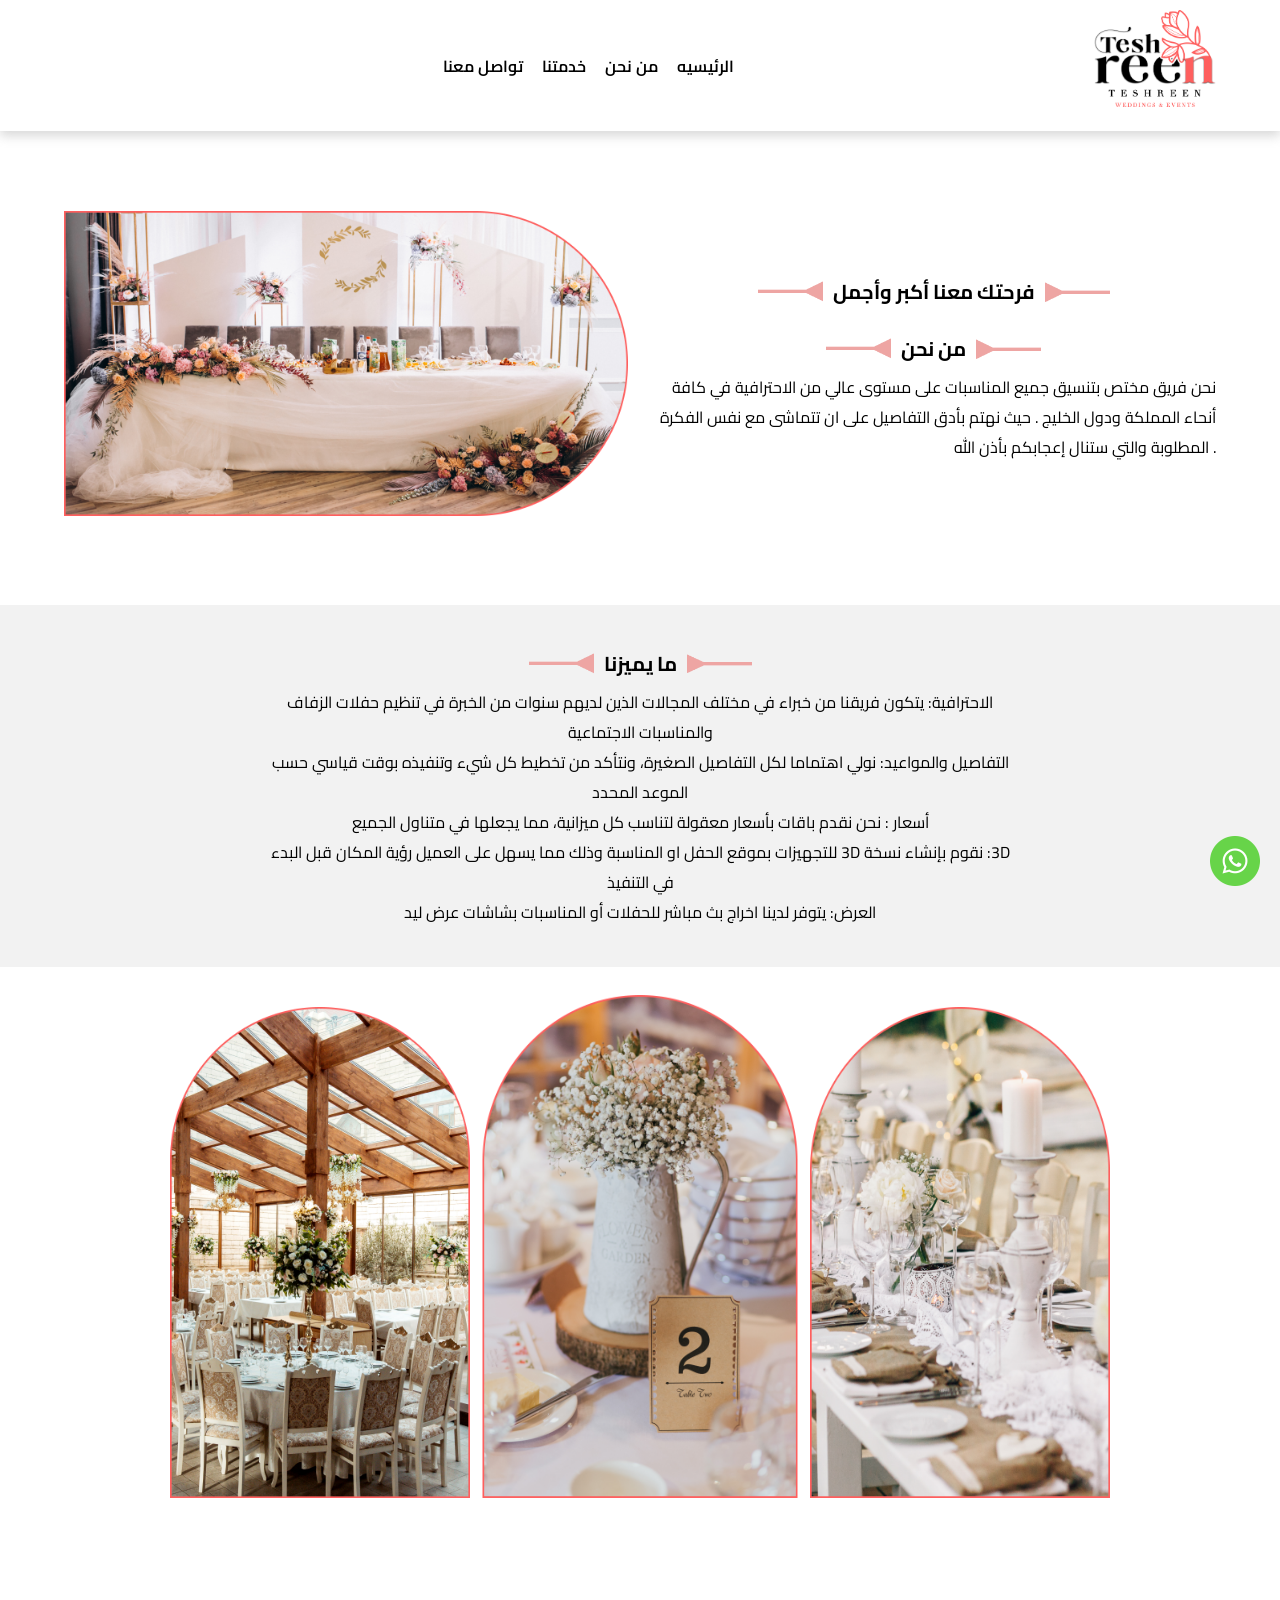
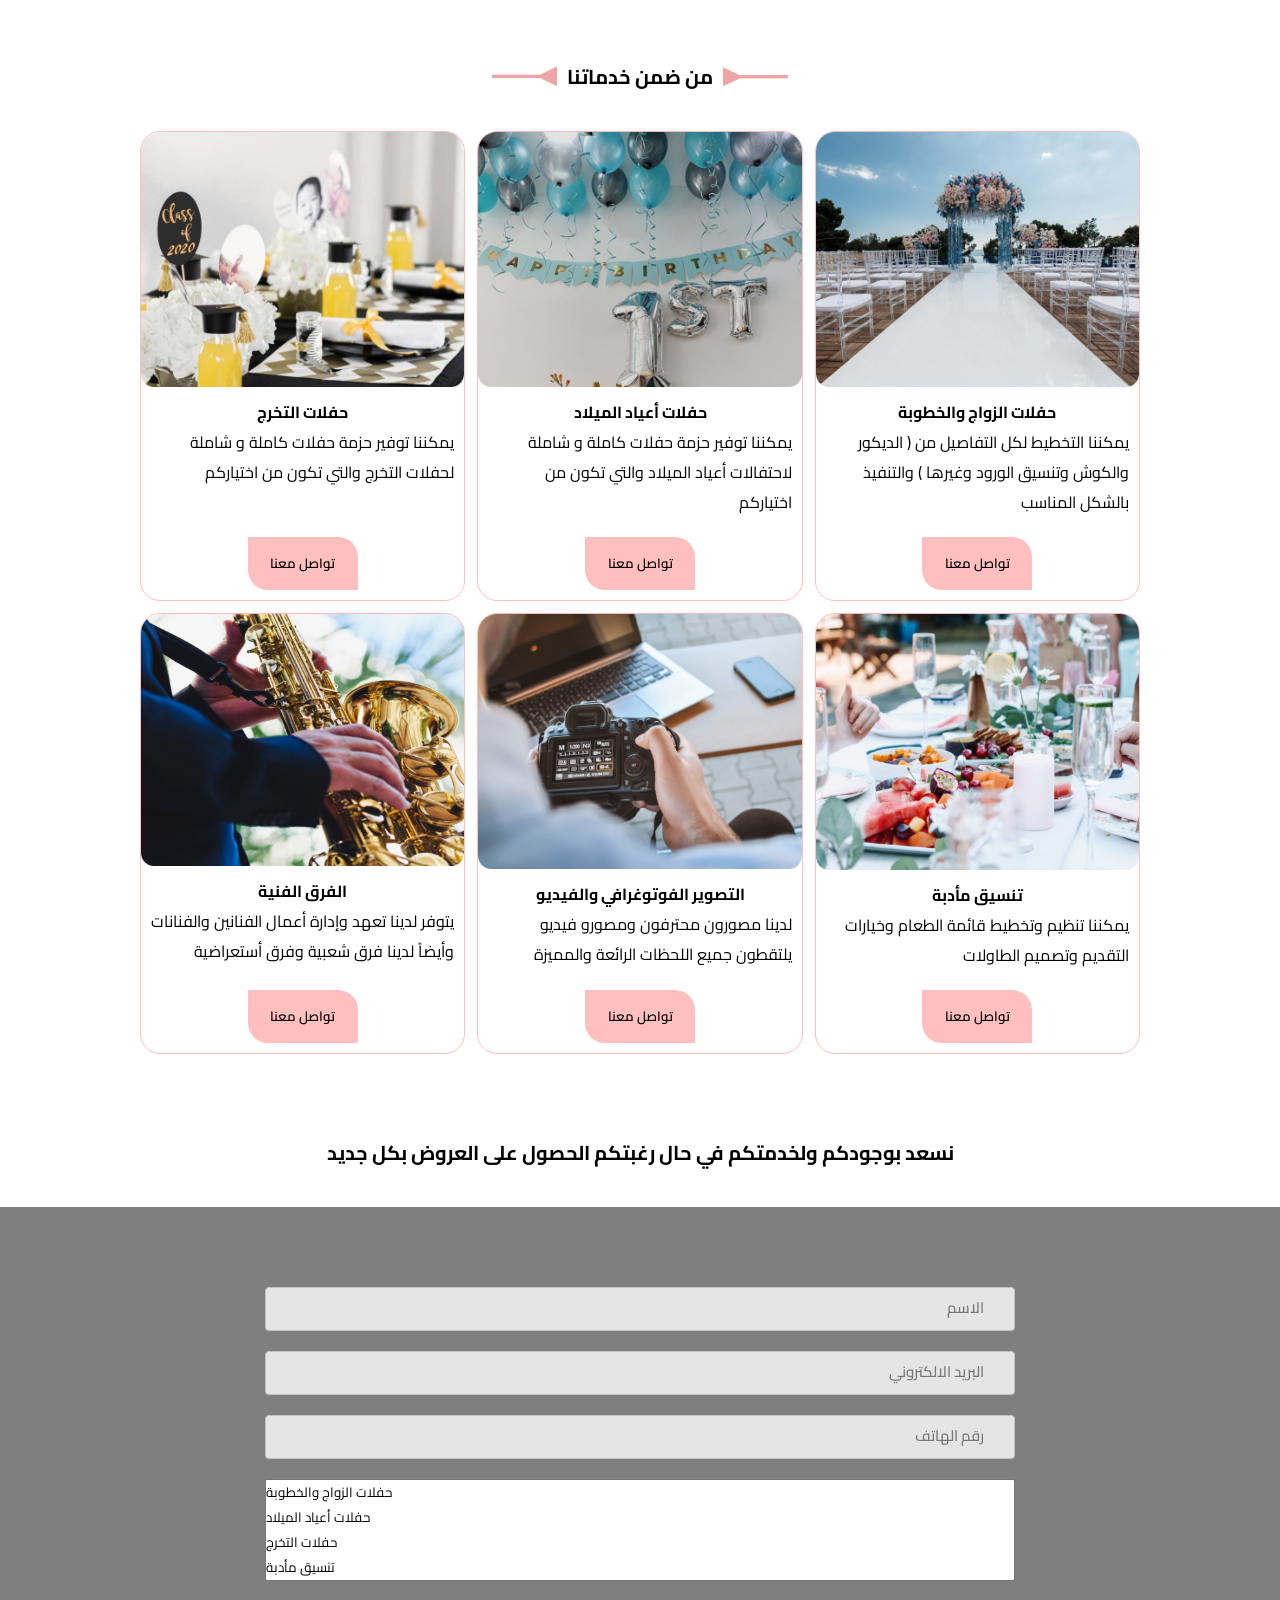
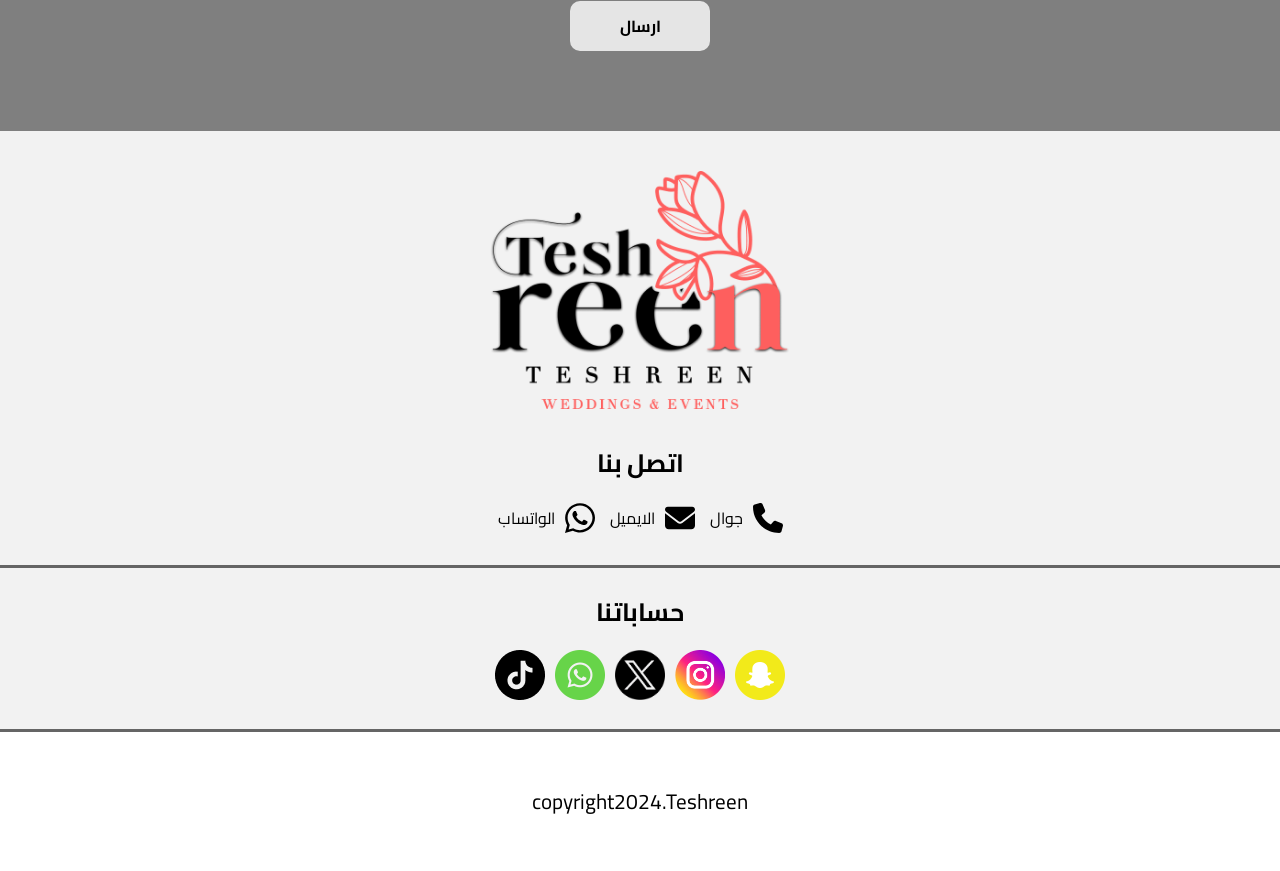
==== index.html @ e70caaf8 "Add files via upload" ====
<!DOCTYPE html>
<html lang="en">
  <head>
    <meta charset="UTF-8" />
    <meta name="viewport" content="width=device-width, initial-scale=1.0" />
    <title>تشرين</title>
    <link rel="stylesheet" href="./assets/css/styles.css" />
    <script
      src="https://code.jquery.com/jquery-3.6.0.min.js"
      integrity="sha256-/xUj+3OJU5yExlq6GSYGSHk7tPXikynS7ogEvDej/m4="
      crossorigin="anonymous"
    ></script>
    <script src="./assets/js/script.js " defer></script>
    <meta
      name="description"
      content="نحن فريق مختص بتنسيق المناسبات في كافة أنحاء المملكة ودول الخليج. نقدم خدمات مثل حفلات الزواج، أعياد الميلاد، حفلات التخرج، التصوير الاحترافي، والفرق الفنية. فرحتك معنا أكبر وأجمل."
    />
    <meta
      name="keywords"
      content="تنسيق مناسبات, حفلات زواج, أعياد الميلاد, حفلات التخرج, تنسيق مأدبة, تصوير فوتوغرافي, فرق فنية, مناسبات احترافية, السعودية, الخليج"
    />
    <meta name="author" content="Teshreen" />
    <meta name="robots" content="index, follow" />
    <link rel="icon" type="image/x-icon" href="assets/images/favicon.png" />
    <link
      rel="stylesheet"
      href="https://cdnjs.cloudflare.com/ajax/libs/font-awesome/6.7.1/css/all.min.css"
      integrity="sha512-5Hs3dF2AEPkpNAR7UiOHba+lRSJNeM2ECkwxUIxC1Q/FLycGTbNapWXB4tP889k5T5Ju8fs4b1P5z/iB4nMfSQ=="
      crossorigin="anonymous"
      referrerpolicy="no-referrer"
    />
  </head>
  <body>
    <div class="whats-icon">
      <a href="https://wa.me/+966503300942" target="_blank">
        <img src="./assets/images/whatsapp.png" />
      </a>
    </div>
    <nav class="navbar">
      <div class="navbar-container container">
        <div class="nav-btn">
          <div class="hamburger-lines">
            <span class="line line1"></span>
            <span class="line line2"></span>
            <span class="line line3"></span>
          </div>
        </div>
        <ul class="menu-items">
          <li><a href="#">الرئيسيه</a></li>
          <li><a href="#">من نحن</a></li>
          <li><a href="#">خدمتنا</a></li>
          <li><a href="#">تواصل معنا</a></li>
        </ul>

        <h1 class="logo"><img src="./assets/images/logo.png" /></h1>
      </div>
    </nav>
    <div class="home-div container">
      <div>
        <img src="./assets/images/Home.png" />
      </div>
      <div>
        <h3 class="title text-center" style="margin-bottom: 20px">
          <img class="right-arrow" src="./assets/images/Line 7.png" />
          فرحتك معنا أكبر وأجمل
          <img class="left-arrow" src="./assets/images/Line 7.png" />
        </h3>
        <h3 class="title text-center" style="margin-bottom: 5px">
          <img class="right-arrow" src="./assets/images/Line 7.png" />
          من نحن
          <img class="left-arrow" src="./assets/images/Line 7.png" />
        </h3>
        <p>
          نحن فريق مختص بتنسيق جميع المناسبات على مستوى عالي من الاحترافية في
          كافة أنحاء المملكة ودول الخليج . حيث نهتم بأدق التفاصيل على ان تتماشى
          مع نفس الفكرة المطلوبة والتي ستنال إعجابكم بأذن الله .
        </p>
      </div>
    </div>
    <div
      style="
        background-color: rgb(242, 242, 242);
        margin-bottom: 40px;
        padding-block: 20px !important;
      "
    >
      <div class="container" style="padding-block: 20px !important">
        <h3 class="title text-center" style="margin-bottom: 5px">
          <img class="right-arrow" src="./assets/images/Line 7.png" />
          ما يميزنا
          <img class="left-arrow" src="./assets/images/Line 7.png" />
        </h3>
        <div class="text-center" style="max-width: 750px; margin-inline: auto">
          <p>
            الاحترافية: يتكون فريقنا من خبراء في مختلف المجالات الذين لديهم
            سنوات من الخبرة في تنظيم حفلات الزفاف والمناسبات الاجتماعية
          </p>
          <p>
            التفاصيل والمواعيد: نولي اهتماما لكل التفاصيل الصغيرة، ونتأكد من
            تخطيط كل شيء وتنفيذه بوقت قياسي حسب الموعد المحدد
          </p>
          <p>
            أسعار : نحن نقدم باقات بأسعار معقولة لتناسب كل ميزانية، مما يجعلها
            في متناول الجميع
          </p>
          <p style="direction: rtl">
            3D: نقوم بإنشاء نسخة 3D للتجهيزات بموقع الحفل او المناسبة وذلك مما
            يسهل على العميل رؤية المكان قبل البدء في التنفيذ
          </p>
          <p>
            العرض: يتوفر لدينا اخراج بث مباشر للحفلات أو المناسبات بشاشات عرض
            ليد
          </p>
        </div>
      </div>
    </div>
    <div class="features-div container" style="padding-top: 0 !important">
      <div>
        <img src="./assets/images/feature 1.png" />
      </div>
      <div>
        <img src="./assets/images/feature 2.png" />
      </div>
      <div>
        <img src="./assets/images/feature 3.png" />
      </div>
    </div>
    <div class="services-div container">
      <h3 class="title text-center">
        <img class="right-arrow" src="./assets/images/Line 7.png" />
        من ضمن خدماتنا
        <img class="left-arrow" src="./assets/images/Line 7.png" />
      </h3>
      <div class="services-container">
        <div class="service">
          <div>
            <img src="./assets/images/services 1.png" />
          </div>
          <div>
            <h4>حفلات الزواج والخطوبة</h4>
            <p>
              يمكننا التخطيط لكل التفاصيل من ( الديكور والكوش وتنسيق الورود
              وغيرها ) والتنفيذ بالشكل المناسب
            </p>
            <a
              href="https://wa.me/+966503300942?text=السلام عليكم اريد ان استفسر عن خدمه تخطيط حفلات الزواج والخطوبه"
              target="_blank"
            >
              <button>تواصل معنا</button>
            </a>
          </div>
        </div>

        <div class="service">
          <div>
            <img src="./assets/images/services 2.png" />
          </div>
          <div>
            <h4>حفلات أعياد الميلاد</h4>
            <p>
              يمكننا توفير حزمة حفلات كاملة و شاملة لاحتفالات أعياد الميلاد
              والتي تكون من اختياركم
            </p>
            <a
              href="https://wa.me/+966503300942?text=السلام عليكم اريد ان استفسر عن خدمه حفلات أعياد الميلاد"
              target="_blank"
            >
              <button>تواصل معنا</button>
            </a>
          </div>
        </div>

        <div class="service">
          <div>
            <img src="./assets/images/services 3.png" />
          </div>
          <div>
            <h4>حفلات التخرج</h4>
            <p>
              يمكننا توفير حزمة حفلات كاملة و شاملة لحفلات التخرج والتي تكون من
              اختياركم
            </p>
            <a
              href="https://wa.me/+966503300942?text=السلام عليكم اريد ان استفسر عن خدمه حفلات النخرج  "
              target="_blank"
            >
              <button>تواصل معنا</button>
            </a>
          </div>
        </div>

        <div class="service">
          <div>
            <img src="./assets/images/services 4.png" />
          </div>
          <div>
            <h4>تنسيق مأدبة</h4>
            <p>
              يمكننا تنظيم وتخطيط قائمة الطعام وخيارات التقديم وتصميم الطاولات
            </p>
            <a
              href="https://wa.me/+966503300942?text=السلام عليكم اريد ان استفسر عن خدمه   تنسيق مأدبه  "
              target="_blank"
            >
              <button>تواصل معنا</button>
            </a>
          </div>
        </div>

        <div class="service">
          <div>
            <img src="./assets/images/services 5.png" />
          </div>
          <div>
            <h4>التصوير الفوتوغرافي والفيديو</h4>
            <p>
              لدينا مصورون محترفون ومصورو فيديو يلتقطون جميع اللحظات الرائعة
              والمميزة
            </p>
            <a
              href="https://wa.me/+966503300942?text=السلام عليكم اريد ان استفسر عن خدمه التصوير الفوتوغرافي والفيديو    "
              target="_blank"
            >
              <button>تواصل معنا</button>
            </a>
          </div>
        </div>

        <div class="service">
          <div>
            <img src="./assets/images/services 6.png" />
          </div>
          <div>
            <h4>الفرق الفنية</h4>
            <p>
              يتوفر لدينا تعهد وإدارة أعمال الفنانين والفنانات وأيضاً لدينا فرق
              شعبية وفرق أستعراضية
            </p>
            <a
              href="https://wa.me/+966503300942?text=السلام عليكم اريد ان استفسر عن خدمه الفرق الفنيه    "
              target="_blank"
            >
              <button>تواصل معنا</button>
            </a>
          </div>
        </div>
      </div>
    </div>
    <h4 class="title text-center">
      نسعد بوجودكم ولخدمتكم في حال رغبتكم الحصول على العروض بكل جديد
    </h4>
    <div
      style="
        background-image: linear-gradient(
            rgba(0, 0, 0, 0.5),
            rgba(0, 0, 0, 0.5)
          ),
          url(./assets/images/contact-us.png);
        background-size: cover;
      "
    >
      <div class="contact-us-div container">
        <form onsubmit="">
          <input required placeholder="الاسم" />
          <input required type="email" placeholder="البريد الالكتروني" />
          <input required type="text" placeholder="رقم الهاتف" />
          <div class="sd-multiSelect form-group">
            <select
              placeholder="اختر خدمتك"
              multiple
              id="current-job-role"
              class="sd-CustomSelect"
            >
              <option value="1">حفلات الزواج والخطوبة</option>
              <option value="2">حفلات أعياد الميلاد</option>
              <option value="3">حفلات التخرج</option>
              <option value="4">تنسيق مأدبة</option>
              <option value="2">التصوير الفوتوغرافي والفيديو</option>
              <option value="3">الفرق الفنية</option>
            </select>
          </div>
          <span id="error-message" style="color: white; display: none"
            >يرجى اختيار خدمة واحدة على الأقل</span
          >

          <button type="submit" id="submitButton">ارسال</button>

          <script src="https://cdnjs.cloudflare.com/ajax/libs/jquery/3.6.4/jquery.min.js"></script>
          <script src="https://bsite.net/savrajdutta/cdn/multi-select.js"></script>
          <script>
            $(document).ready(function () {
              $("select").multipleSelect({
                selectAll: false,
                minimumCountSelected: 100,
                onOptgroupClick: function (view) {
                  $(view).parents("label").addClass("selected-optgroup");
                },
              });
            });

            $("form").on("submit", function (e) {
              e.preventDefault();
              console.log("trstarstast");
              console.log(
                document
                  .querySelector(".ms-choice > span")
                  .textContent.split(",").length,
                document.querySelector(".ms-choice > span").textContent !==
                  "اختر خدمتك",
                document.querySelector(".ms-choice > span").textContent
              );

              if (
                document.querySelector(".ms-choice > span").textContent ===
                "اختر خدمتك"
              ) {
                // Show error message if no options are selected
                $("#error-message").show();
              } else {
                // Hide error message if options are selected
                $("#error-message").hide();
                window.open(
                  `https://wa.me/+966503300942?text=السلام عليكم اريد ان استفسر عن خدمه ${
                    document.querySelector(".ms-choice > span").textContent
                  }`,
                  "_blank"
                );
              }
            });
          </script>
        </form>
      </div>
    </div>

    <footer>
      <div>
        <div>
          <img
            src="./assets/images/logo.png"
            style="
              width: 100%;
              max-width: 300px;
              display: block;
              margin-inline: auto;
              margin-bottom: 30px;
            "
          />
          <h4 style="margin-bottom: 15px">اتصل بنا</h4>
          <div class="call-div">
            <a href="https://wa.me/+966503300942" target="_blank">
              <img src="./assets/images/whatsapp-brands-solid.svg" />
              <span>الواتساب</span>
            </a>

            <a href="mailto:TESHREEN@OUTLOOK.SA" target="_blank">
              <img src="./assets/images/envelope-solid.svg" />
              <span>الايميل</span>
            </a>

            <a href="tel:+966503300942" target="_blank">
              <img src="./assets/images/phone-solid.svg" />
              <span>جوال</span>
            </a>
          </div>
        </div>
        <div>
          <h4 style="margin-bottom: 15px">حساباتنا</h4>
          <div class="social-media-icons">
            <a
              href="https://www.tiktok.com/@teshreen_10?_t=ZS-8rsxA5UnZiR&_r=1"
              target="_blank"
            >
              <img src="./assets/images/tiktok.png" />
            </a>
            <a href="" target="_blank">
              <img src="./assets/images/whatsapp.png" />
            </a>
            <a
              href="https://x.com/teshreen_10?s=21&t=CrX5VKGY8yG6kOlSK_OCJA"
              target="_blank"
            >
              <img src="./assets/images/x.png" />
            </a>
            <a
              href="https://www.instagram.com/teshreen.10/profilecard/?igsh=ZDMxbGllaXhuYmYz"
              target="_blank"
            >
              <img src="./assets/images/instgram.png" />
            </a>

            <a href="https://snapchat.com/t/bmWm7WBp" target="_blank">
              <img src="./assets/images/snapchat.png" />
            </a>
          </div>
        </div>
      </div>
    </footer>
    <p style="margin-block: 50px; font-size: 21px; text-align: center">
      copyright2024.Teshreen
    </p>
  </body>
</html>
---- assets/css/styles.css ----
@charset "UTF-8";
@import url("https://fonts.googleapis.com/css2?family=Cairo:wght@200..1000&display=swap");
:root {
  --pink: #fe5f5e66;
}

*,
*::after,
*::before {
  box-sizing: border-box;
  font-family: "Cairo", sans-serif;
  padding: 0;
  margin: 0;
}

body {
  text-align: right;
  overflow-x: hidden;
}

img {
  height: 100%;
  width: 100%;
}

.nav-btn,
.navbar .hamburger-lines {
  display: none;
}

.container {
  max-width: 1200px;
  width: 90%;
  display: block;
  margin: auto;
  padding-block: 5rem;
}

.navbar {
  box-shadow: 0px 5px 10px 0px rgba(170, 170, 170, 0.4509803922);
  width: 100%;
  direction: rtl !important;
  background: #fff;
  padding-block: 10px !important;
  color: #000;
  z-index: 100;
}

.navbar-container {
  padding-block: 0px !important;
}

.navbar-container {
  display: flex;
  justify-content: space-between;
  align-items: center;
  flex-direction: row-reverse;
}

.menu-items {
  display: flex;
  flex: 1;
  justify-content: center;
}
.menu-items a {
  color: black !important;
  font-weight: 650 !important;
  transition: 0.3s all ease;
}
.menu-items a:hover {
  color: rgb(179, 51, 72) !important;
}

.logo {
  width: 122px;
  height: 100%;
  position: relative;
  z-index: 3000;
}
.logo img {
  width: 100%;
  height: 100%;
}

.menu-items li {
  list-style: none;
  margin-left: 1.2rem;
}

.navbar a {
  color: #444;
  text-decoration: none;
  font-weight: 500;
}

@media (max-width: 768px) {
  .navbar-container input[type=checkbox],
  .nav-btn,
  .navbar-container .hamburger-lines {
    display: block;
    cursor: pointer;
  }
  .navbar-container input[type=checkbox] {
    height: 32px;
    width: 30px;
    top: 20px;
    left: 20px;
    z-index: 5;
    opacity: 0;
    cursor: pointer;
  }
  .navbar-container .hamburger-lines {
    display: block;
    height: 28px;
    width: 35px;
    position: relative;
    z-index: 1000;
    display: flex;
    flex-direction: column;
    justify-content: space-between;
  }
  .navbar-container .hamburger-lines .line {
    display: block;
    height: 4px;
    width: 100%;
    border-radius: 10px;
    background: #333;
  }
  .navbar-container .hamburger-lines .line1 {
    transform-origin: 0% 0%;
    transition: transform 0.3s ease-in-out;
  }
  .navbar-container .hamburger-lines .line2 {
    transition: transform 0.2s ease-in-out;
  }
  .navbar-container .hamburger-lines .line3 {
    transform-origin: 0% 100%;
    transition: transform 0.3s ease-in-out;
  }
  .navbar .menu-items {
    padding-top: 140px;
    background: #f0f0f0;
    transform: translate(100%);
    display: flex;
    flex-direction: column;
    right: 0px;
    left: 0px;
    top: 0px;
    bottom: 0;
    opacity: 100%;
    z-index: 200;
    padding-right: 25px;
    width: 100%;
    position: absolute;
    transition: transform 0.5s ease-in-out;
    box-shadow: 5px 0px 10px 0px #aaa;
    overflow: auto;
  }
  .navbar .menu-items li {
    margin-bottom: 1.8rem;
    font-size: 1.4rem;
    font-weight: 500;
  }
  .nav-open .menu-items {
    transform: translateX(0);
    justify-content: start;
  }
  .nav-open .hamburger-lines .line1 {
    transform: rotate(45deg);
  }
  .nav-open .hamburger-lines .line2 {
    transform: scaleY(0);
  }
  .nav-open .hamburger-lines .line3 {
    transform: rotate(-45deg);
  }
}
.home-div {
  display: flex;
  gap: 10px;
  align-items: center;
  justify-content: space-between;
}
.home-div div {
  width: 49%;
}
.home-div div img {
  width: 100%;
  height: 100%;
}
@media (max-width: 786px) {
  .home-div {
    flex-direction: column-reverse;
    gap: 20px;
    justify-content: unset !important;
  }
  .home-div div {
    width: 100%;
  }
}

.title {
  font-size: 20px;
  font-weight: bold;
  display: flex;
  flex-direction: row-reverse;
  gap: 10px;
  margin-bottom: 36px;
  align-items: center;
}
.title .left-arrow,
.title .right-arrow {
  display: block;
  z-index: 0; /* Keep this low */
  position: relative; /* Ensure proper stacking context */
  width: 65px;
}
.title .left-arrow {
  rotate: 180deg;
}

.text-center {
  text-align: center;
  justify-content: center;
}

.features-div {
  display: flex;
  gap: 20px;
  flex-wrap: wrap;
  justify-content: center;
}
.features-div > div {
  max-width: 300px;
}
.features-div div:nth-child(2) {
  scale: 1.05;
  margin-bottom: 12px;
}

.services-container {
  display: grid;
  direction: rtl;
  gap: 12px;
  max-width: 1000px;
  margin-inline: auto;
  grid-template-columns: repeat(3, 1fr);
}
@media (max-width: 768px) {
  .services-container {
    grid-template-columns: repeat(2, 1fr);
  }
}
@media (max-width: 528px) {
  .services-container {
    grid-template-columns: repeat(1, 1fr);
  }
}
.services-container .service {
  border: 1px solid var(--pink);
  border-radius: 20px;
  overflow: hidden;
  display: flex;
  flex-direction: column;
}
.services-container .service div {
  flex: 1;
}
.services-container .service div:nth-child(2) {
  height: 100%;
  padding: 10px;
  display: flex;
  flex-direction: column;
  align-items: center;
  justify-content: center;
}
.services-container .service div:nth-child(2) p {
  margin-bottom: auto;
}
.services-container .service div:nth-child(2) button {
  background-color: var(--pink);
  border: none;
  padding: 14px;
  width: 110px;
  font-weight: 600;
  margin-top: auto;
  margin-top: 20px;
  border-top-right-radius: 20px;
  border-bottom-left-radius: 20px;
  cursor: pointer;
  transition: 0.3s all ease;
}
.services-container .service div:nth-child(2) button:hover {
  scale: 1.05;
  background-color: pink;
}

:root {
  --theme-color: #ff7f27;
  --theme-color-hover: #fc914a;
  --theme-color2: #000c7b;
}

li {
  list-style: none;
}

.modal-box {
  width: 100%;
  max-width: 500px;
  margin: 100px auto;
}

/* Custom Multi Select */
.sd-multiSelect {
  position: relative;
}

.sd-multiSelect .placeholder {
  opacity: 1;
  background-color: transparent;
  cursor: pointer;
}

.sd-multiSelect .ms-offscreen {
  height: 1px;
  width: 1px;
  opacity: 0;
  overflow: hidden;
  display: none;
}

.sd-multiSelect .sd-CustomSelect {
  width: 100% !important;
}

.sd-multiSelect .ms-choice:after {
  content: "▼";
  position: absolute;
  right: 10px;
  top: 50%;
  transform: translateY(-50%);
  font-size: 18px;
}

.placeholder {
  margin-left: 20px;
}

.sd-multiSelect .ms-choice:focus {
  border-color: var(--theme-color);
}

.sd-multiSelect .ms-drop.bottom {
  display: none;
  background: #fff;
  border: 1px solid #e5e5e5;
  padding: 10px;
  padding-bottom: 5px;
}
@media (max-width: 280px) {
  .sd-multiSelect .ms-drop.bottom {
    padding-bottom: 25px !important;
  }
}

.sd-multiSelect .ms-drop li {
  position: relative;
  margin-bottom: 10px;
}

.sd-multiSelect .ms-drop li input[type=checkbox] {
  padding: 0;
  height: initial;
  width: initial;
  margin-bottom: 0;
  display: none;
  cursor: pointer;
}

.sd-multiSelect .ms-drop li label {
  cursor: pointer;
  margin-left: 30px;
  user-select: none;
  -ms-user-select: none;
  -moz-user-select: none;
  -webkit-user-select: none;
}

.sd-multiSelect .ms-drop li label:before {
  content: "";
  -webkit-appearance: none;
  background-color: transparent;
  border: 2px solid var(--theme-color);
  box-shadow: 0 1px 2px rgba(0, 0, 0, 0.05), inset 0px -15px 10px -12px rgba(0, 0, 0, 0.05);
  padding: 8px;
  display: inline-block;
  position: relative;
  vertical-align: middle;
  cursor: pointer;
  position: absolute;
  top: 4.5px;
  left: 0.5px;
  margin-right: 5px;
}

.sd-multiSelect .ms-drop li input:checked + span:after {
  content: "";
  display: block;
  position: absolute;
  top: 9px;
  left: 5px;
  width: 10px;
  height: 10px;
  background: var(--theme-color);
  border-width: 0 2px 2px 0;
}

.contact-us-div form {
  display: flex;
  flex-direction: column;
  gap: 20px;
  max-width: 750px;
  margin-inline: auto;
}
.contact-us-div input,
.contact-us-div .ms-choice {
  position: relative;
  text-align: right;
  padding-inline: 20px;
  width: 100%;
  border: 1px solid #c3c3c3;
  background: rgba(255, 255, 255, 0.799);
  box-shadow: none;
  font-size: 15px;
  min-height: 44px;
  font-weight: 500;
  color: #212529;
  line-height: 1.5;
  -webkit-appearance: none;
  -moz-appearance: none;
  appearance: none;
  border-radius: 0.25rem;
  padding-right: 30px;
}
.contact-us-div .ms-choice {
  background: rgba(255, 255, 255, 0.799) !important;
}
.contact-us-div .bottom {
  margin-top: 10px;
  position: absolute;
  border-radius: 10px;
  left: 0;
  right: 0;
}
.contact-us-div button {
  font-weight: bold;
  font-size: 16px;
  border: none;
  padding: 10px;
  width: 140px;
  border-radius: 10px;
  margin-inline: auto;
  cursor: pointer;
  background-color: rgba(255, 255, 255, 0.799);
}

footer {
  background-color: rgb(242, 242, 242);
  padding-top: 40px;
}
footer h4 {
  text-align: center;
  margin-block: 20px;
  font-size: 25px;
  font-weight: bold;
  margin-bottom: 10px;
}
footer > div > div {
  border-bottom: 3px solid rgb(101, 101, 101);
}

.social-media-icons {
  display: flex;
  margin-bottom: 20px;
  margin-inline: 10px;
  justify-content: center;
  gap: 10px;
  flex-wrap: wrap;
}
.social-media-icons a {
  transition: 0.3s all ease;
}
.social-media-icons a:hover {
  transform: scale(1.1);
}
.social-media-icons a img {
  width: 50px;
  height: 50px;
}

.whats-icon {
  position: fixed;
  bottom: 20px;
  display: flex;
  justify-content: center;
  width: 50px;
  height: 38px;
  align-items: center;
  background-color: white;
  border-radius: 50%;
  right: 20px;
  z-index: 100;
}
.whats-icon a {
  max-height: 50px;
}

body:has(.nav-open) .menu-items {
  justify-content: start;
  transform: translateX(0%);
}
body:has(.nav-open) .hamburger-lines .line1,
body:has(.nav-open) .hamburger-lines .line2,
body:has(.nav-open) .hamburger-lines .line3 {
  background-color: red !important;
}

.form-control {
  display: none;
}

.call-div {
  display: flex;
  flex-wrap: wrap;
  margin-inline: 10px;
  gap: 15px;
  align-items: center;
  justify-content: center;
  margin-bottom: 30px;
}
.call-div img {
  width: 30px;
}
.call-div a {
  color: black;
  text-decoration: none;
  display: flex;
  gap: 10px;
  flex-direction: row-reverse;
  align-items: center;
}/*# sourceMappingURL=styles.css.map */
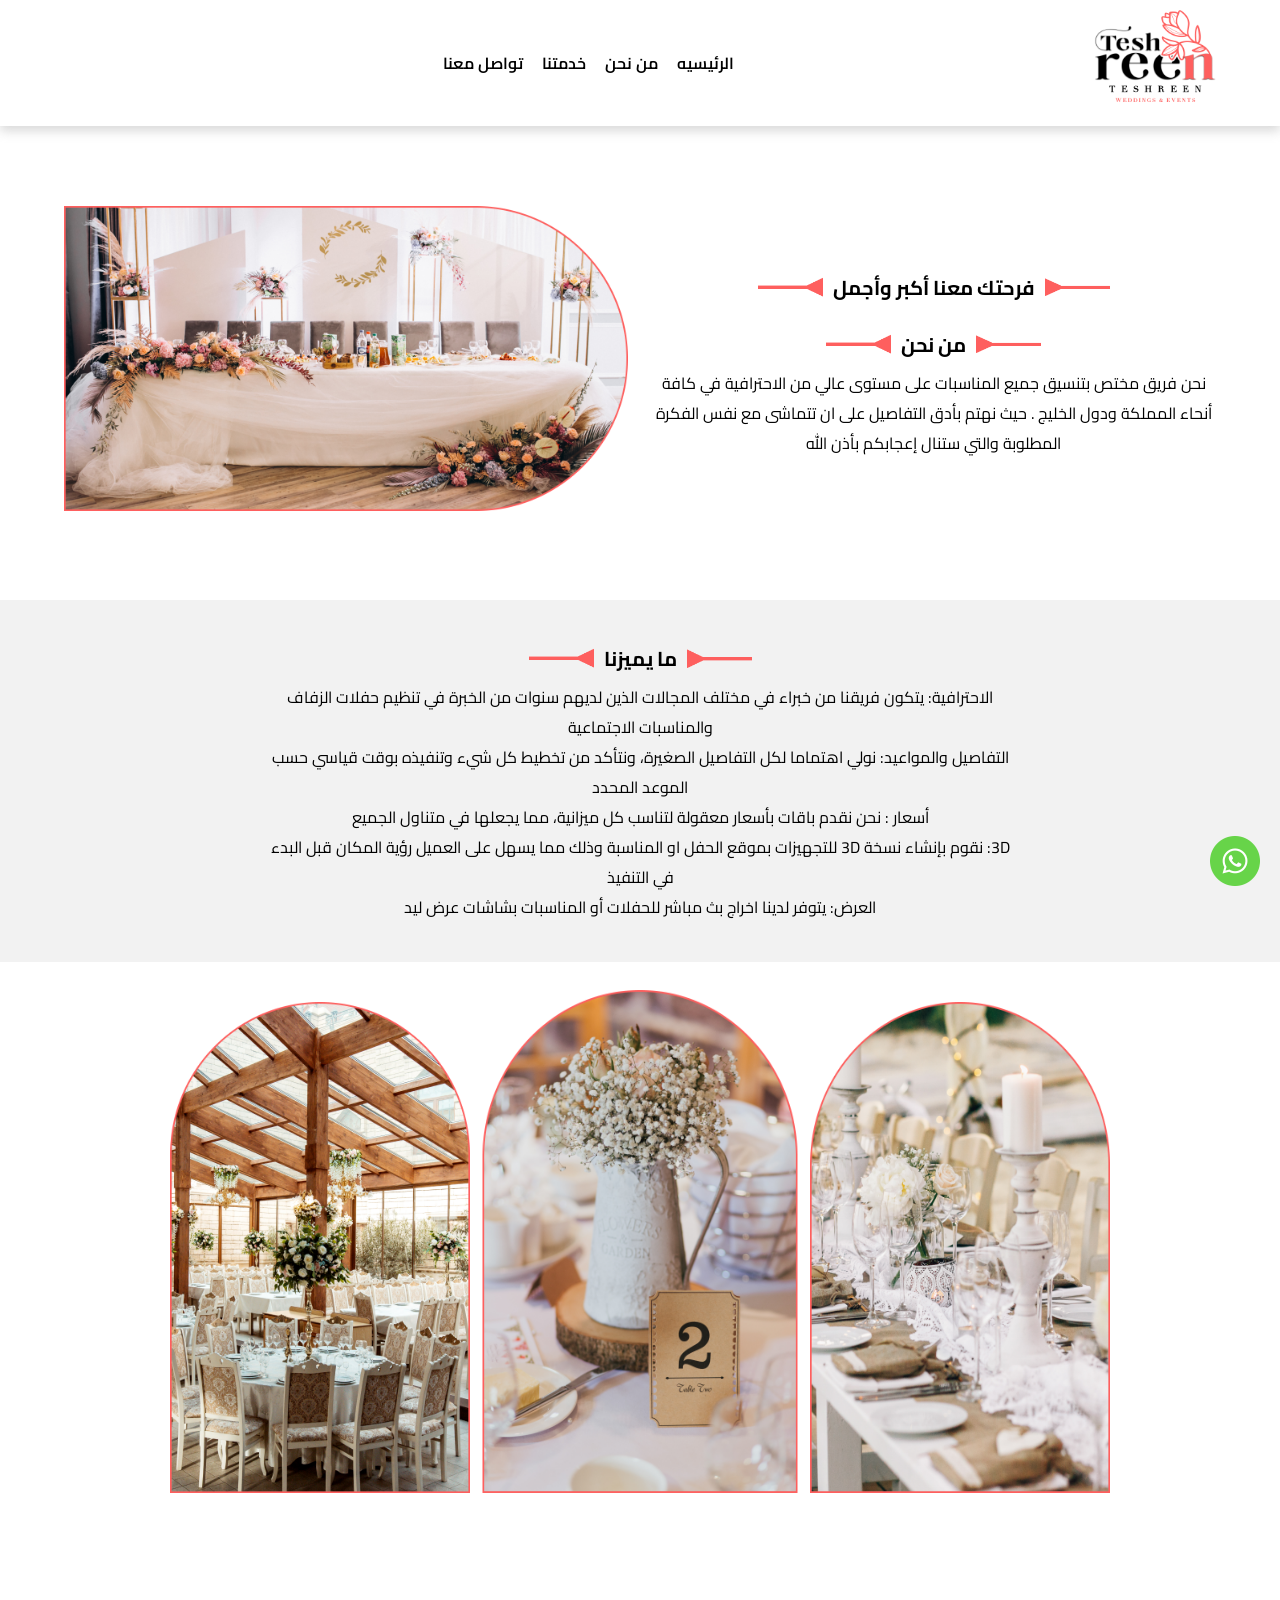
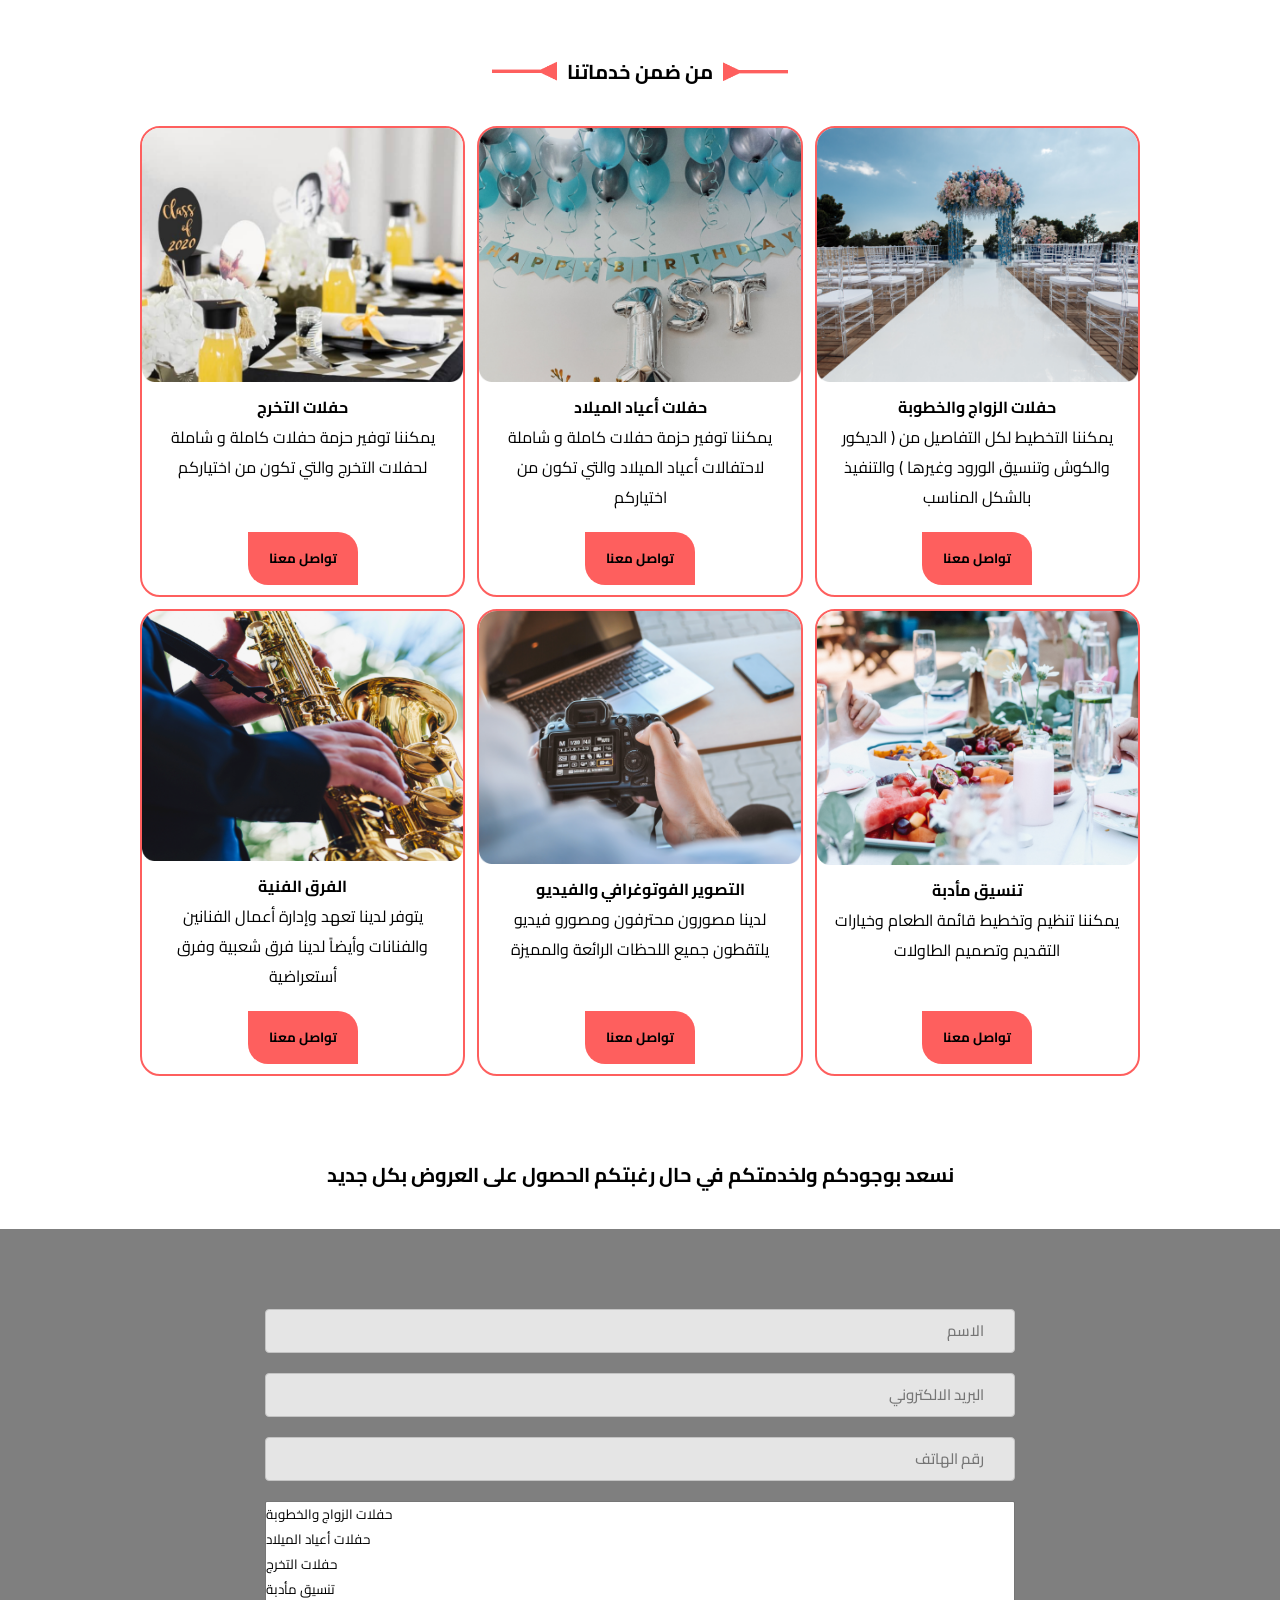
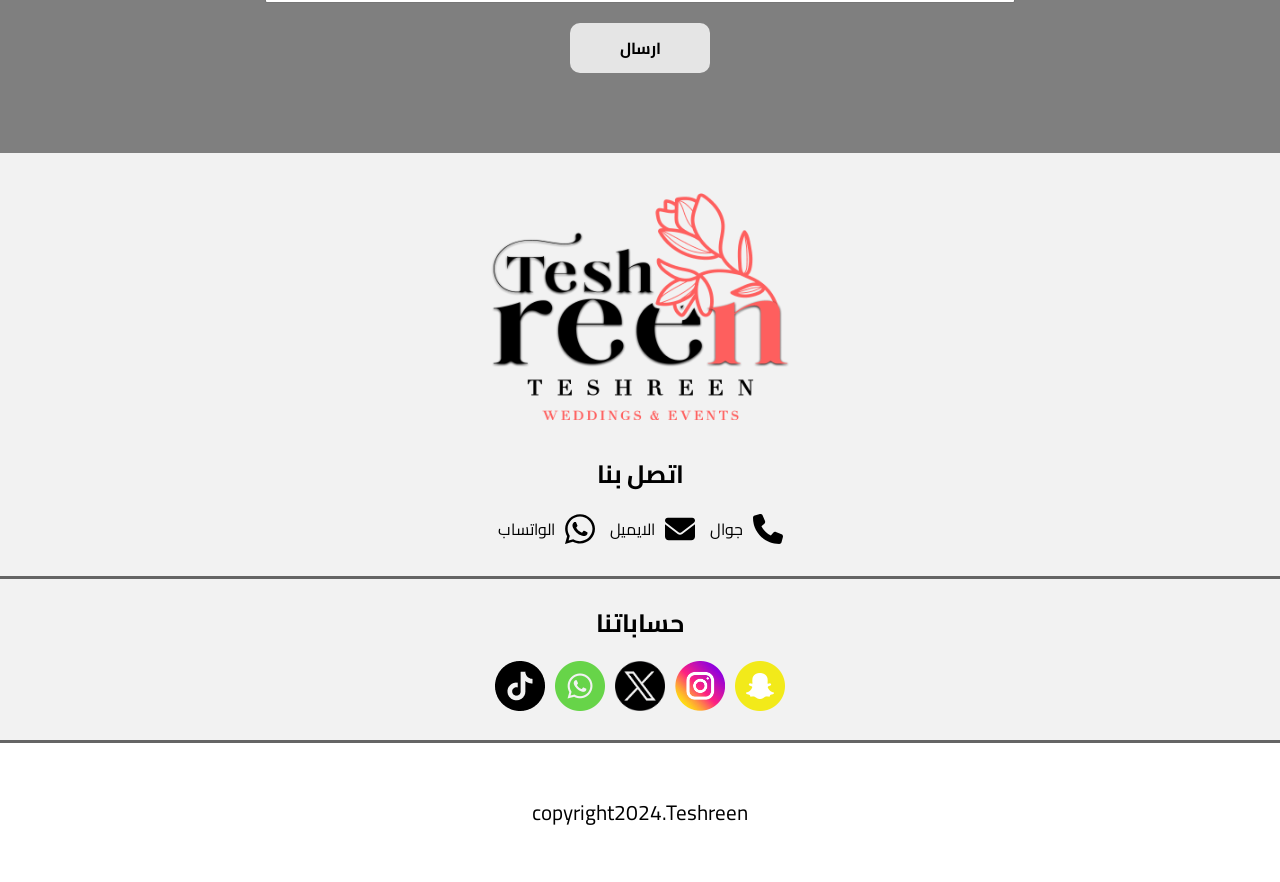
==== commit d0fa66d0: "Add files via upload" ====
--- a/index.html
+++ b/index.html
@@ -70,10 +70,10 @@
           من نحن
           <img class="left-arrow" src="./assets/images/Line 7.png" />
         </h3>
-        <p>
+        <p style="text-align: center">
           نحن فريق مختص بتنسيق جميع المناسبات على مستوى عالي من الاحترافية في
           كافة أنحاء المملكة ودول الخليج . حيث نهتم بأدق التفاصيل على ان تتماشى
-          مع نفس الفكرة المطلوبة والتي ستنال إعجابكم بأذن الله .
+          مع نفس الفكرة المطلوبة والتي ستنال إعجابكم بأذن الله
         </p>
       </div>
     </div>
--- a/assets/css/styles.css
+++ b/assets/css/styles.css
@@ -1,7 +1,7 @@
 @charset "UTF-8";
 @import url("https://fonts.googleapis.com/css2?family=Cairo:wght@200..1000&display=swap");
 :root {
-  --pink: #fe5f5e66;
+  --pink: #fe5f5e;
 }
 
 *,
@@ -16,6 +16,12 @@
 body {
   text-align: right;
   overflow-x: hidden;
+}
+
+a {
+  color: inherit;
+  text-decoration: none;
+  color: black;
 }
 
 img {
@@ -257,7 +263,7 @@
   }
 }
 .services-container .service {
-  border: 1px solid var(--pink);
+  border: 2px solid var(--pink);
   border-radius: 20px;
   overflow: hidden;
   display: flex;
@@ -276,6 +282,7 @@
 }
 .services-container .service div:nth-child(2) p {
   margin-bottom: auto;
+  text-align: center;
 }
 .services-container .service div:nth-child(2) button {
   background-color: var(--pink);
@@ -283,6 +290,7 @@
   padding: 14px;
   width: 110px;
   font-weight: 600;
+  font-weight: bold;
   margin-top: auto;
   margin-top: 20px;
   border-top-right-radius: 20px;
@@ -460,6 +468,7 @@
   padding: 10px;
   width: 140px;
   border-radius: 10px;
+  color: black !important;
   margin-inline: auto;
   cursor: pointer;
   background-color: rgba(255, 255, 255, 0.799);
